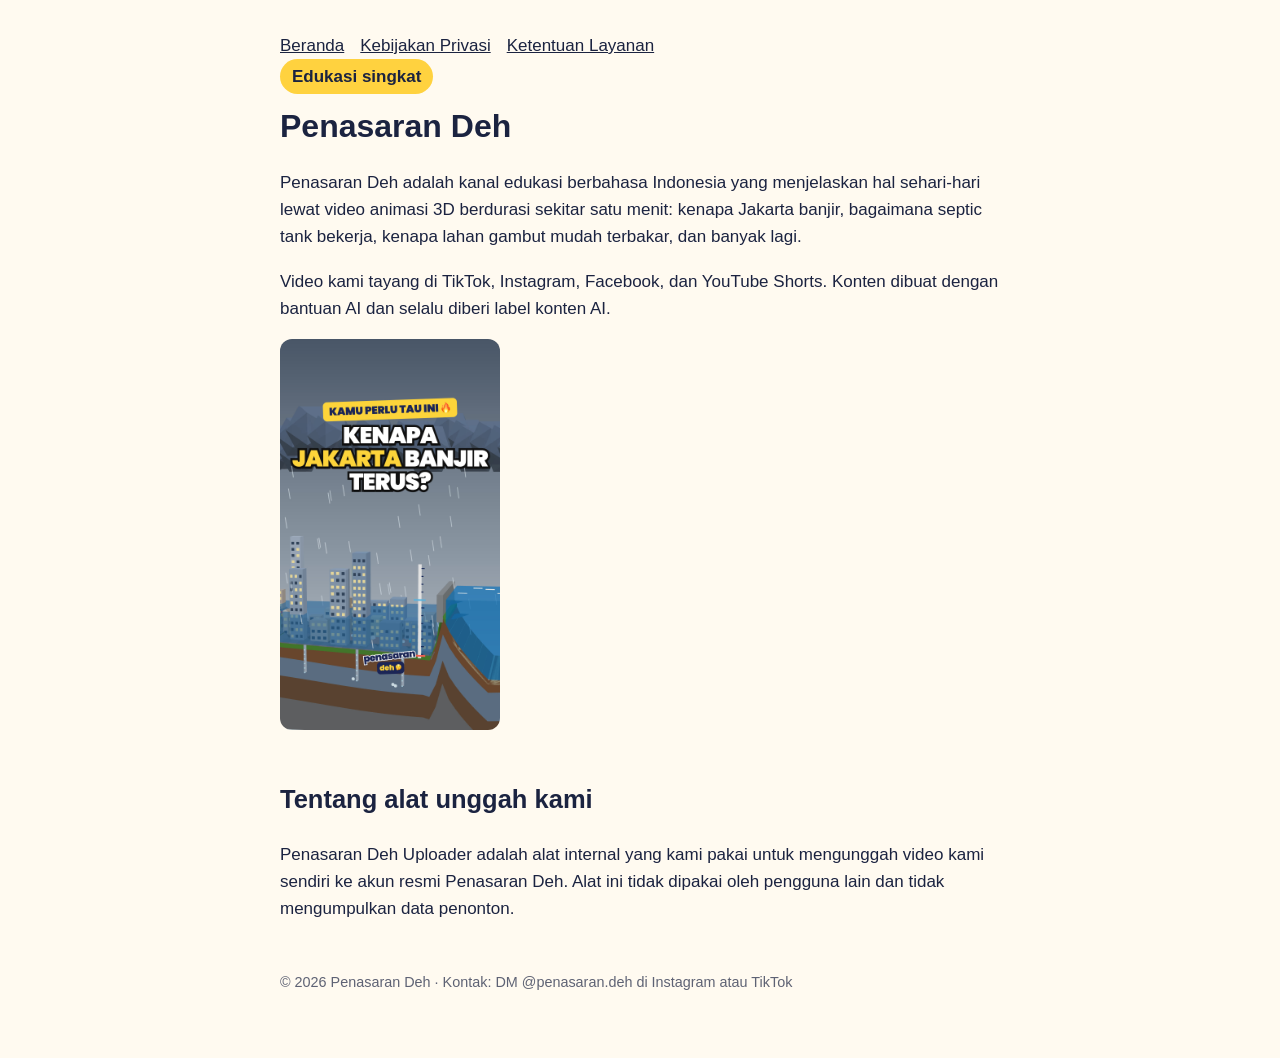
==== index.html @ a2973fb1 "Situs Penasaran Deh: beranda, privasi, ketentuan, callback login Co-Authored-By: Claude Opus 5.5 <no" ====
<!doctype html><html lang="id"><head><meta charset="utf-8"><meta name="viewport" content="width=device-width,initial-scale=1"><title>Penasaran Deh</title><link rel="stylesheet" href="style.css"></head><body><main><nav><a href="./">Beranda</a><a href="privacy.html">Kebijakan Privasi</a><a href="terms.html">Ketentuan Layanan</a></nav>
<span class="tag">Edukasi singkat</span><h1>Penasaran Deh</h1><p>Penasaran Deh adalah kanal edukasi berbahasa Indonesia yang menjelaskan hal sehari-hari lewat video animasi 3D berdurasi sekitar satu menit: kenapa Jakarta banjir, bagaimana septic tank bekerja, kenapa lahan gambut mudah terbakar, dan banyak lagi.</p><p>Video kami tayang di TikTok, Instagram, Facebook, dan YouTube Shorts. Konten dibuat dengan bantuan AI dan selalu diberi label konten AI.</p><img src="cover.jpg" alt="Contoh video: Kenapa Jakarta banjir terus?"><h2>Tentang alat unggah kami</h2><p>Penasaran Deh Uploader adalah alat internal yang kami pakai untuk mengunggah video kami sendiri ke akun resmi Penasaran Deh. Alat ini tidak dipakai oleh pengguna lain dan tidak mengumpulkan data penonton.</p>
<footer>© 2026 Penasaran Deh · Kontak: DM @penasaran.deh di Instagram atau TikTok</footer></main></body></html>
---- style.css ----
:root{--bg:#fffaf0;--ink:#1b2340;--acc:#ffd23f}
body{margin:0;background:var(--bg);color:var(--ink);font:17px/1.6 -apple-system,Segoe UI,Roboto,sans-serif}
main{max-width:720px;margin:0 auto;padding:32px 16px 64px}
h1{font-size:2rem;margin:.2em 0}h2{margin-top:1.6em}
.tag{display:inline-block;background:var(--acc);padding:4px 12px;border-radius:999px;font-weight:700}
nav a{margin-right:16px;color:var(--ink)}footer{margin-top:48px;font-size:.9rem;opacity:.7}
img{max-width:220px;border-radius:12px}
code{background:#fff;border:1px solid #ddd;padding:8px;display:block;word-break:break-all}
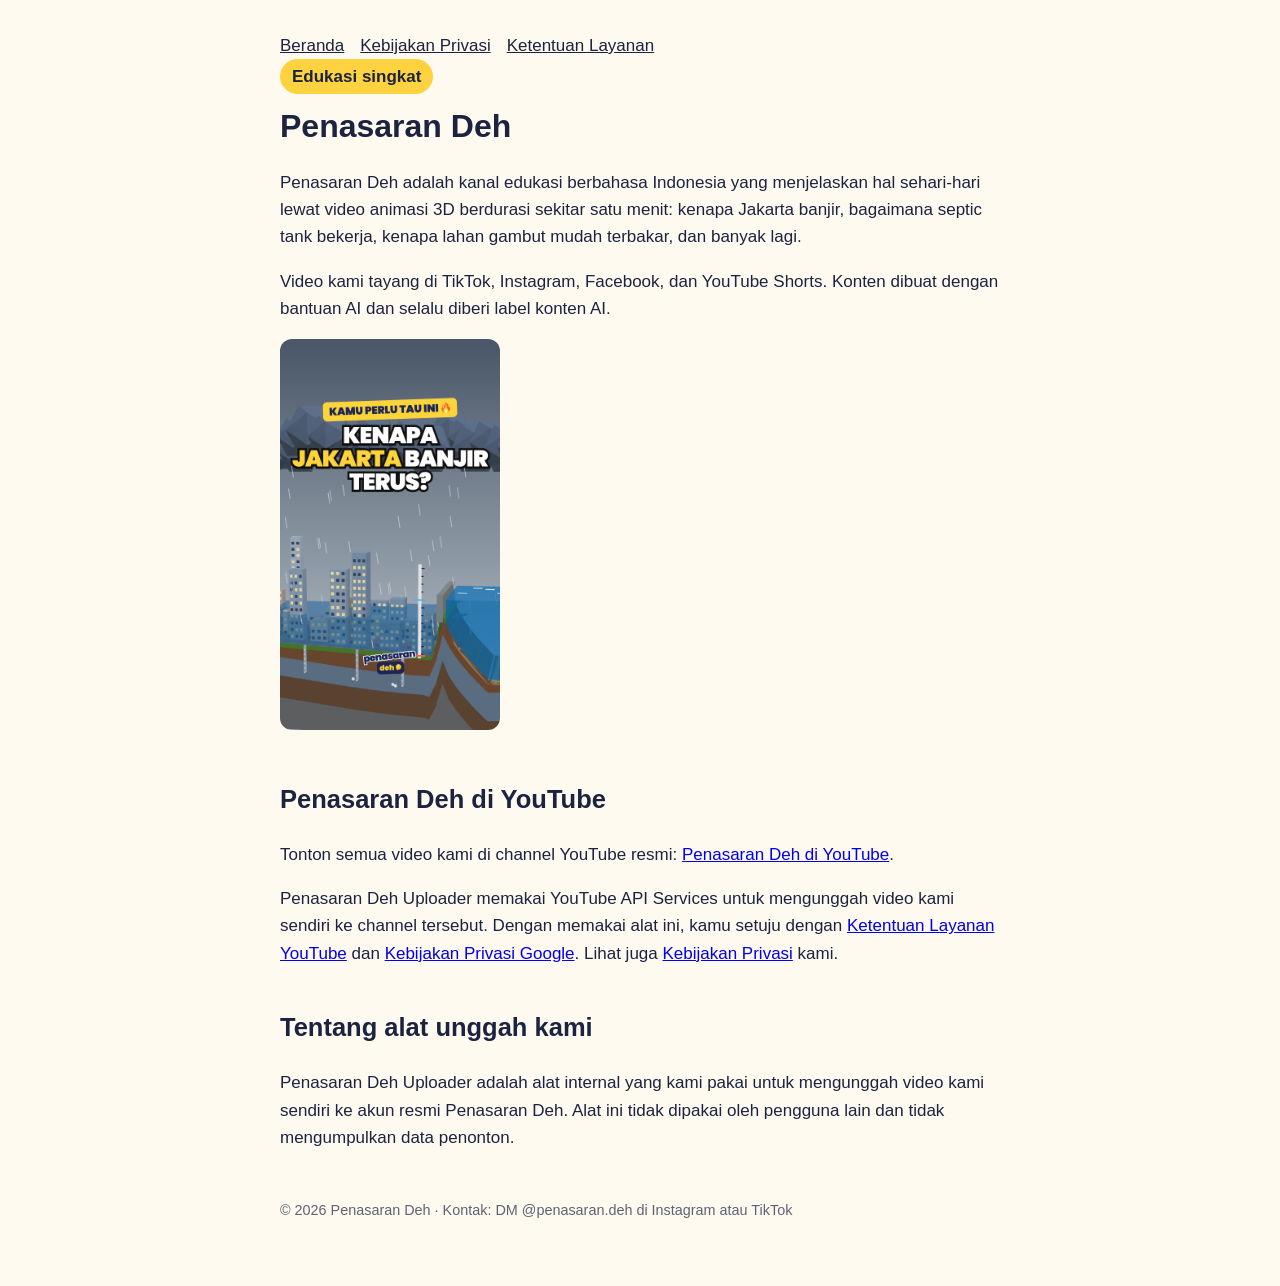
==== commit 58fd8297: "Tambah bagian YouTube API Services di beranda dan privasi Co-Authored-By: Claude Opus 5.5 <noreply@a" ====
--- a/index.html
+++ b/index.html
@@ -1,3 +1,3 @@
 <!doctype html><html lang="id"><head><meta charset="utf-8"><meta name="viewport" content="width=device-width,initial-scale=1"><title>Penasaran Deh</title><link rel="stylesheet" href="style.css"></head><body><main><nav><a href="./">Beranda</a><a href="privacy.html">Kebijakan Privasi</a><a href="terms.html">Ketentuan Layanan</a></nav>
-<span class="tag">Edukasi singkat</span><h1>Penasaran Deh</h1><p>Penasaran Deh adalah kanal edukasi berbahasa Indonesia yang menjelaskan hal sehari-hari lewat video animasi 3D berdurasi sekitar satu menit: kenapa Jakarta banjir, bagaimana septic tank bekerja, kenapa lahan gambut mudah terbakar, dan banyak lagi.</p><p>Video kami tayang di TikTok, Instagram, Facebook, dan YouTube Shorts. Konten dibuat dengan bantuan AI dan selalu diberi label konten AI.</p><img src="cover.jpg" alt="Contoh video: Kenapa Jakarta banjir terus?"><h2>Tentang alat unggah kami</h2><p>Penasaran Deh Uploader adalah alat internal yang kami pakai untuk mengunggah video kami sendiri ke akun resmi Penasaran Deh. Alat ini tidak dipakai oleh pengguna lain dan tidak mengumpulkan data penonton.</p>
+<span class="tag">Edukasi singkat</span><h1>Penasaran Deh</h1><p>Penasaran Deh adalah kanal edukasi berbahasa Indonesia yang menjelaskan hal sehari-hari lewat video animasi 3D berdurasi sekitar satu menit: kenapa Jakarta banjir, bagaimana septic tank bekerja, kenapa lahan gambut mudah terbakar, dan banyak lagi.</p><p>Video kami tayang di TikTok, Instagram, Facebook, dan YouTube Shorts. Konten dibuat dengan bantuan AI dan selalu diberi label konten AI.</p><img src="cover.jpg" alt="Contoh video: Kenapa Jakarta banjir terus?"><h2>Penasaran Deh di YouTube</h2><p>Tonton semua video kami di channel YouTube resmi: <a href="https://www.youtube.com/channel/UCyAd2lE1JNkJhpfxtQNUlPw">Penasaran Deh di YouTube</a>.</p><p>Penasaran Deh Uploader memakai YouTube API Services untuk mengunggah video kami sendiri ke channel tersebut. Dengan memakai alat ini, kamu setuju dengan <a href="https://www.youtube.com/t/terms">Ketentuan Layanan YouTube</a> dan <a href="https://policies.google.com/privacy">Kebijakan Privasi Google</a>. Lihat juga <a href="privacy.html">Kebijakan Privasi</a> kami.</p><h2>Tentang alat unggah kami</h2><p>Penasaran Deh Uploader adalah alat internal yang kami pakai untuk mengunggah video kami sendiri ke akun resmi Penasaran Deh. Alat ini tidak dipakai oleh pengguna lain dan tidak mengumpulkan data penonton.</p>
 <footer>© 2026 Penasaran Deh · Kontak: DM @penasaran.deh di Instagram atau TikTok</footer></main></body></html>
